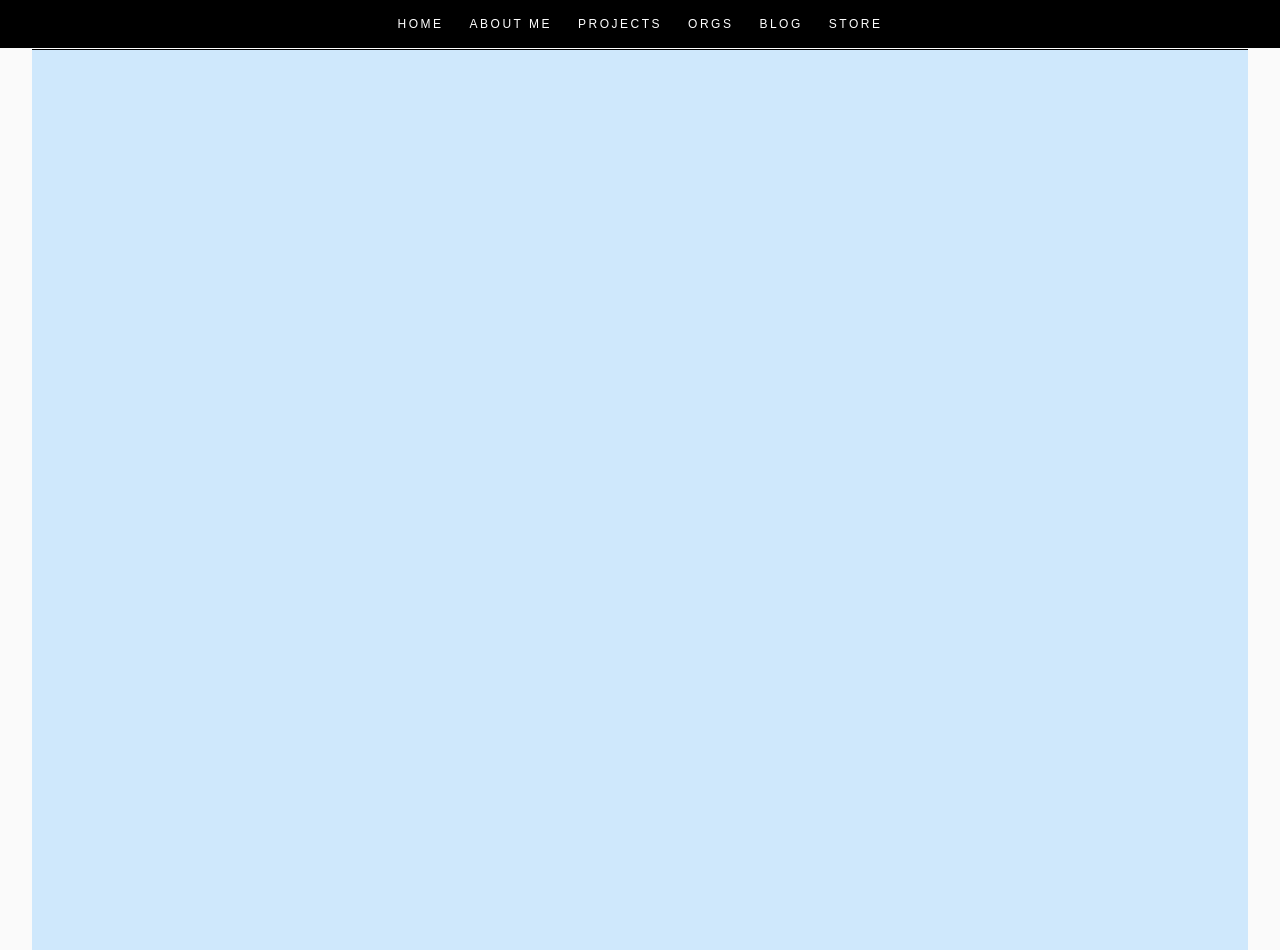
==== index.html @ da84bfb3 "push new websote with blog" ====
<!doctype html><html lang="en"><head><meta charset="utf-8"/><meta name="viewport" content="width=device-width,initial-scale=1"/><meta name="theme-color" content="#000000"/><meta name="description" content="Web site created using create-react-app"/><link rel="manifest" href="/manifest.json"/><link rel="stylesheet" href="https://fonts.googleapis.com/css?family=Roboto:300,400,500,700&display=swap"/><link rel="stylesheet" href="https://fonts.googleapis.com/icon?family=Material+Icons"/><title>Sanjai's Home Page</title><link href="/static/css/2.17e5ed98.chunk.css" rel="stylesheet"><link href="/static/css/main.701fb292.chunk.css" rel="stylesheet"></head><body><noscript>You need to enable JavaScript to run this app.</noscript><div id="root"></div><script>!function(i){function e(e){for(var r,t,n=e[0],o=e[1],u=e[2],l=0,f=[];l<n.length;l++)t=n[l],Object.prototype.hasOwnProperty.call(p,t)&&p[t]&&f.push(p[t][0]),p[t]=0;for(r in o)Object.prototype.hasOwnProperty.call(o,r)&&(i[r]=o[r]);for(s&&s(e);f.length;)f.shift()();return c.push.apply(c,u||[]),a()}function a(){for(var e,r=0;r<c.length;r++){for(var t=c[r],n=!0,o=1;o<t.length;o++){var u=t[o];0!==p[u]&&(n=!1)}n&&(c.splice(r--,1),e=l(l.s=t[0]))}return e}var t={},p={1:0},c=[];function l(e){if(t[e])return t[e].exports;var r=t[e]={i:e,l:!1,exports:{}};return i[e].call(r.exports,r,r.exports,l),r.l=!0,r.exports}l.m=i,l.c=t,l.d=function(e,r,t){l.o(e,r)||Object.defineProperty(e,r,{enumerable:!0,get:t})},l.r=function(e){"undefined"!=typeof Symbol&&Symbol.toStringTag&&Object.defineProperty(e,Symbol.toStringTag,{value:"Module"}),Object.defineProperty(e,"__esModule",{value:!0})},l.t=function(r,e){if(1&e&&(r=l(r)),8&e)return r;if(4&e&&"object"==typeof r&&r&&r.__esModule)return r;var t=Object.create(null);if(l.r(t),Object.defineProperty(t,"default",{enumerable:!0,value:r}),2&e&&"string"!=typeof r)for(var n in r)l.d(t,n,function(e){return r[e]}.bind(null,n));return t},l.n=function(e){var r=e&&e.__esModule?function(){return e.default}:function(){return e};return l.d(r,"a",r),r},l.o=function(e,r){return Object.prototype.hasOwnProperty.call(e,r)},l.p="/";var r=this.webpackJsonpv1=this.webpackJsonpv1||[],n=r.push.bind(r);r.push=e,r=r.slice();for(var o=0;o<r.length;o++)e(r[o]);var s=n;a()}([])</script><script src="/static/js/2.a6d7ed42.chunk.js"></script><script src="/static/js/main.b52041fb.chunk.js"></script></body></html>
---- static/css/main.701fb292.chunk.css ----
body{margin:0;font-family:-apple-system,BlinkMacSystemFont,Segoe UI,Roboto,Oxygen,Ubuntu,Cantarell,Fira Sans,Droid Sans,Helvetica Neue,sans-serif;-webkit-font-smoothing:antialiased;-moz-osx-font-smoothing:grayscale}code{font-family:source-code-pro,Menlo,Monaco,Consolas,Courier New,monospace}.App-logo{height:40vmin;pointer-events:none}@media (prefers-reduced-motion:no-preference){.App-logo{-webkit-animation:App-logo-spin 20s linear infinite;animation:App-logo-spin 20s linear infinite}}.App-header{background-color:#282c34;min-height:100vh;display:flex;flex-direction:column;align-items:center;justify-content:center;font-size:calc(10px + 2vmin);color:#fff}.App-link{color:#61dafb}@-webkit-keyframes App-logo-spin{0%{-webkit-transform:rotate(0deg);transform:rotate(0deg)}to{-webkit-transform:rotate(1turn);transform:rotate(1turn)}}@keyframes App-logo-spin{0%{-webkit-transform:rotate(0deg);transform:rotate(0deg)}to{-webkit-transform:rotate(1turn);transform:rotate(1turn)}}.spk{right:0}.spk .menu{list-style:none;list-style-position:inside;padding:0;margin:0;position:relative;background-color:#cce5ff}.spk .menu li,.spk .menu li:last-child{display:inline-block;padding-right:0}.spk .menu li:nth-child(2) span{border-left:none}.spk .menu li img{height:48px;vertical-align:middle}.spk .menu li:hover div:first-child{text-decoration:underline}.spk .latestUpdates{padding-top:10px;width:100%}.spk .latestUpdates .column{display:inline-block;vertical-align:top;width:48%}.spk .latestUpdates .column ul{padding-left:0}.about-me{margin-left:100px;padding-left:5px;padding-top:1px;border-left:1px solid red}footer{width:100%;border-top:1px solid grey;height:20px;position:fixed;bottom:0}footer,header{display:block;background-color:#fff}header{border-bottom:1px solid #000;top:0;text-align:left}.dropdown{position:relative;display:inline-block;padding-left:10px;padding-right:5px;border-left:1px solid #000;text-transform:capitalize;vertical-align:middle}.dropdown div:nth-child(2){font-size:12px}.dropdown-content{display:none;position:absolute;background-color:#f1f1f1;min-width:160px;z-index:1}.dropdown-content a{color:#000;padding:12px 16px;text-decoration:none;display:block}.dropdown-content a:hover{background-color:#ddd}.dropdown:hover .dropdown-content{display:block}.dropdown:hover .dropbtn{background-color:#3e8e41}header{position:relative;min-height:50px;width:100%;background-size:cover!important;-webkit-background-size:cover!important;text-align:center;overflow:hidden;font-family:-apple-system,BlinkMacSystemFont,Segoe UI,Roboto,Oxygen,Ubuntu,Cantarell,Fira Sans,Droid Sans,Helvetica Neue,sans-serif!important;-webkit-font-smoothing:antialiased!important;-moz-osx-font-smoothing:grayscale!important}header:before{content:"";height:100%}header .banner,header:before{display:inline-block;vertical-align:middle}header .banner{margin:0 auto;width:85%;padding-bottom:30px;text-align:center}header .banner-text{width:100%}header .banner-text h1{font:90px/1.1em opensans-bold,sans-serif;color:#fff;letter-spacing:-2px;margin:0 auto 18px;text-shadow:0 1px 3px rgba(0,0,0,.8)}header .banner-text h3{font:18px/1.9em librebaskerville-regular,serif;color:#a8a8a8;margin:0 auto;width:70%;text-shadow:0 1px 2px rgba(0,0,0,.5)}header .banner-text h3 a,header .banner-text h3 span{color:#fff}header .banner-text hr{width:60%;margin:18px auto 24px;border-color:#2f2d2e;border-color:hsla(0,0%,58.8%,.1)}header .social{margin:24px 0;padding:0;font-size:30px;text-shadow:0 1px 2px rgba(0,0,0,.8)}header .social li{display:inline-block;margin:0 15px;padding:0}header .social li a{color:#fff}header .social li a:hover{color:#11abb0}header .scrolldown a{position:absolute;bottom:30px;left:50%;margin-left:-29px;display:block;height:42px;width:42px;font-size:42px;line-height:42px;color:#fff;border-radius:100%;-webkit-transition:all .3s ease-in-out;transition:all .3s ease-in-out}header .scrolldown a:hover{color:#11abb0}#nav-wrap a,#nav-wrap li,#nav-wrap ul{margin:0;padding:0;border:none;outline:none}#nav-wrap{font:12px opensans-bold,sans-serif;width:100%;text-transform:uppercase;letter-spacing:2.5px;background-color:#000!important;margin:0 auto;z-index:100;position:fixed;left:0;top:0}.opaque{background-color:#333}#nav-wrap>a.mobile-btn{display:none}ul#nav{min-height:48px;width:auto;text-align:center}ul#nav li{position:relative;list-style:none;height:48px;display:inline-block}ul#nav li a{display:inline-block;padding:8px 13px;line-height:32px;text-decoration:none;text-align:left;color:#fff;-webkit-transition:color .2s ease-in-out;transition:color .2s ease-in-out}ul#nav li a:active{background-color:transparent!important}ul#nav li.current a{color:#f06000}
/*# sourceMappingURL=main.701fb292.chunk.css.map */
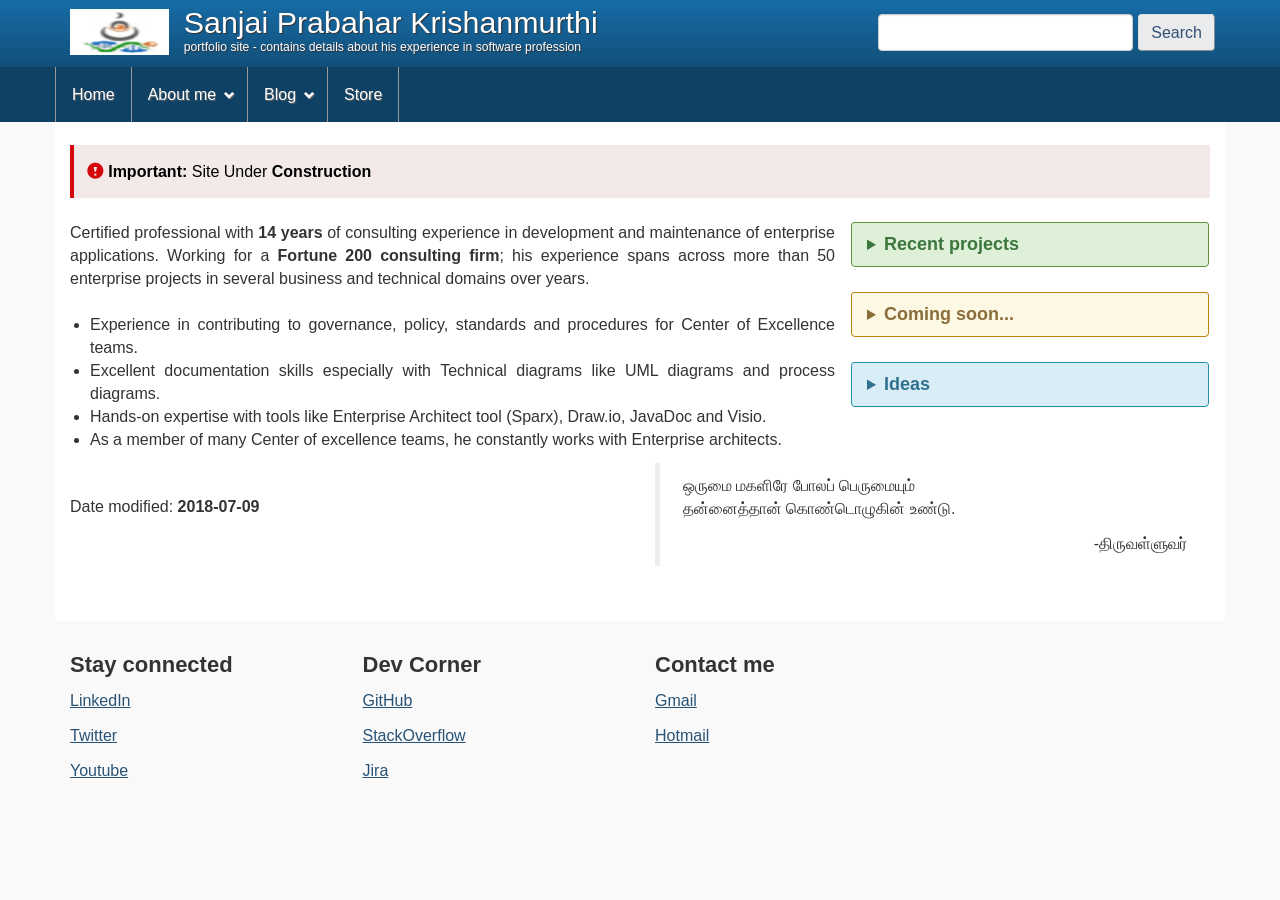
==== commit ccd2996c: "wt verion" ====
--- a/index.html
+++ b/index.html
@@ -1 +1,61 @@
-<!doctype html><html lang="en"><head><meta charset="utf-8"/><meta name="viewport" content="width=device-width,initial-scale=1"/><meta name="theme-color" content="#000000"/><meta name="description" content="Web site created using create-react-app"/><link rel="manifest" href="/manifest.json"/><link rel="stylesheet" href="https://fonts.googleapis.com/css?family=Roboto:300,400,500,700&display=swap"/><link rel="stylesheet" href="https://fonts.googleapis.com/icon?family=Material+Icons"/><title>Sanjai's Home Page</title><link href="/static/css/2.17e5ed98.chunk.css" rel="stylesheet"><link href="/static/css/main.701fb292.chunk.css" rel="stylesheet"></head><body><noscript>You need to enable JavaScript to run this app.</noscript><div id="root"></div><script>!function(i){function e(e){for(var r,t,n=e[0],o=e[1],u=e[2],l=0,f=[];l<n.length;l++)t=n[l],Object.prototype.hasOwnProperty.call(p,t)&&p[t]&&f.push(p[t][0]),p[t]=0;for(r in o)Object.prototype.hasOwnProperty.call(o,r)&&(i[r]=o[r]);for(s&&s(e);f.length;)f.shift()();return c.push.apply(c,u||[]),a()}function a(){for(var e,r=0;r<c.length;r++){for(var t=c[r],n=!0,o=1;o<t.length;o++){var u=t[o];0!==p[u]&&(n=!1)}n&&(c.splice(r--,1),e=l(l.s=t[0]))}return e}var t={},p={1:0},c=[];function l(e){if(t[e])return t[e].exports;var r=t[e]={i:e,l:!1,exports:{}};return i[e].call(r.exports,r,r.exports,l),r.l=!0,r.exports}l.m=i,l.c=t,l.d=function(e,r,t){l.o(e,r)||Object.defineProperty(e,r,{enumerable:!0,get:t})},l.r=function(e){"undefined"!=typeof Symbol&&Symbol.toStringTag&&Object.defineProperty(e,Symbol.toStringTag,{value:"Module"}),Object.defineProperty(e,"__esModule",{value:!0})},l.t=function(r,e){if(1&e&&(r=l(r)),8&e)return r;if(4&e&&"object"==typeof r&&r&&r.__esModule)return r;var t=Object.create(null);if(l.r(t),Object.defineProperty(t,"default",{enumerable:!0,value:r}),2&e&&"string"!=typeof r)for(var n in r)l.d(t,n,function(e){return r[e]}.bind(null,n));return t},l.n=function(e){var r=e&&e.__esModule?function(){return e.default}:function(){return e};return l.d(r,"a",r),r},l.o=function(e,r){return Object.prototype.hasOwnProperty.call(e,r)},l.p="/";var r=this.webpackJsonpv1=this.webpackJsonpv1||[],n=r.push.bind(r);r.push=e,r=r.slice();for(var o=0;o<r.length;o++)e(r[o]);var s=n;a()}([])</script><script src="/static/js/2.a6d7ed42.chunk.js"></script><script src="/static/js/main.b52041fb.chunk.js"></script></body></html>+<html class="no-js" lang="en" dir="ltr">
+<head id="html-header-blade">
+</head>
+<body vocab="http://schema.org/" resource="#wb-webpage" typeof="WebPage">
+    <nav>
+        <ul id="wb-tphp">
+            <li class="wb-slc">
+                <a class="wb-sl" href="#wb-cont">Skip to main content</a>
+            </li>
+            <li class="wb-slc visible-sm visible-md visible-lg">
+                <a class="wb-sl" href="#wb-info">Skip to "About this site"</a>
+            </li>
+        </ul>
+    </nav>
+    <header role="banner">
+        <object id="header-blade"></object>
+    </header>
+    <main role="main" property="mainContentOfPage" resource="#wb-main" class="container">
+        <br />
+        <div class="alert alert-danger">
+            <strong>Important:</strong> Site Under <strong>Construction</strong>
+        </div>
+        <div class="row">
+            <div class="col-md-4 pull-right">
+                <object id="sidebar-blade"></object>
+            </div>
+            <div class="mrgn-lft-md mrgn-rght-md">
+                <object id="front-blade"></object>
+            </div>
+        </div>
+        <div class="row">
+            <div class="col-md-6">
+                <dl id="wb-dtmd">
+                    <dt>Date modified:&#32;</dt>
+                    <dd><strong><time property="dateModified">2018-07-09</time></strong></dd>
+                </dl>
+            </div>
+            <div class="col-md-6">
+                <blockquote>
+                    <p>ஒருமை மகளிரே போலப் பெருமையும் <br />தன்னைத்தான் கொண்டொழுகின் உண்டு.</p>
+                    <p class="text-right">
+                        -திருவள்ளுவர்<br>
+                    </p>
+                </blockquote>
+            </div>
+        </div>
+    </main>
+    <footer id="wb-info" class="visible-sm visible-md visible-lg wb-navcurr wb-navcurr-inited">
+        <object id="footer-blade"></object>
+    </footer>
+    <script src="https://ajax.googleapis.com/ajax/libs/jquery/2.2.4/jquery.min.js"></script>
+    <script src="./wet-boew/js/wet-boew.min.js"></script>
+    <script>
+        $("#header-blade").load("./html-component/header.html");
+        $("#footer-blade").load("./html-component/footer.html");
+        $("#sidebar-blade").load("./html-component/sidebar.html");
+        $("#front-blade").load("./html-component/home.html");
+        $("#html-header-blade").load("./html-component/html-header.html");
+    </script>
+</body>
+</html>
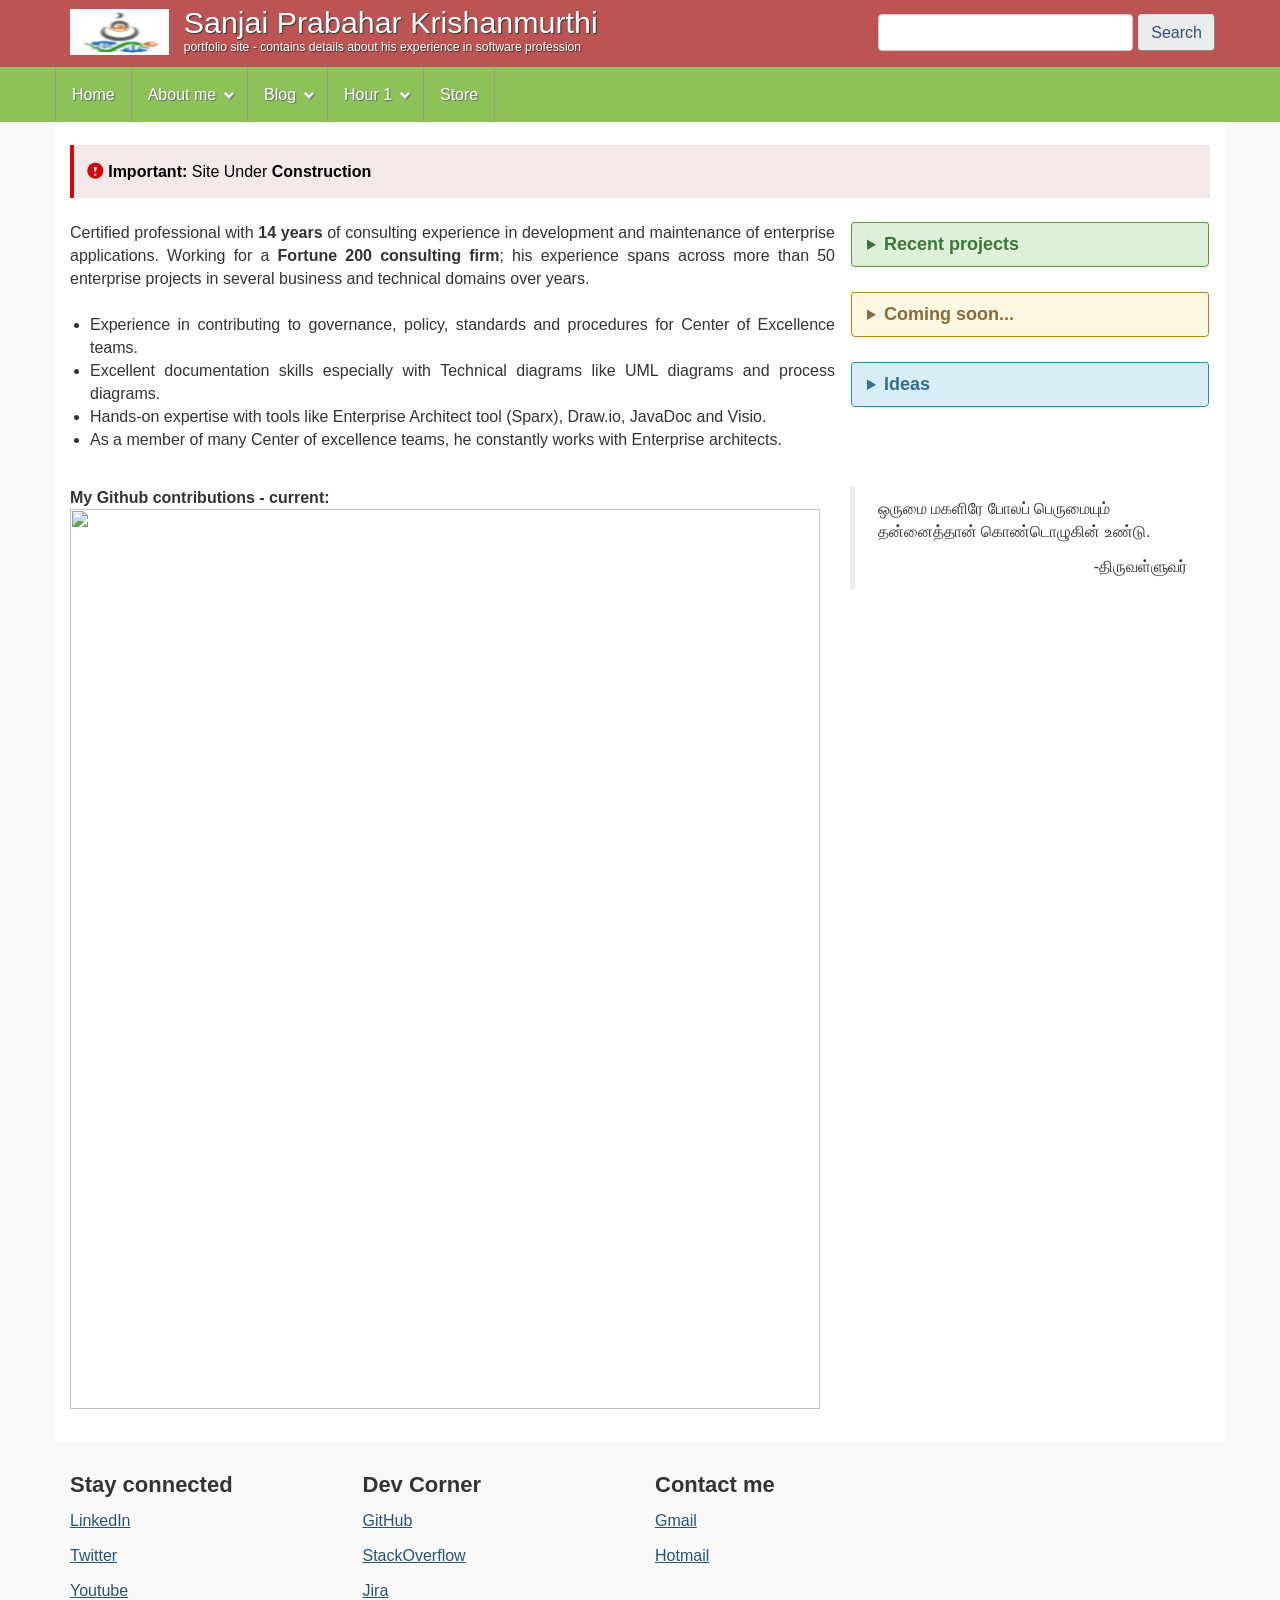
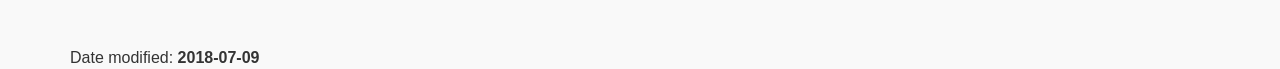
==== commit ecf41f8e: "new version uploaded" ====
--- a/index.html
+++ b/index.html
@@ -1,6 +1,8 @@
 <html class="no-js" lang="en" dir="ltr">
+
 <head id="html-header-blade">
 </head>
+
 <body vocab="http://schema.org/" resource="#wb-webpage" typeof="WebPage">
     <nav>
         <ul id="wb-tphp">
@@ -28,14 +30,18 @@
                 <object id="front-blade"></object>
             </div>
         </div>
+        <br/>
         <div class="row">
-            <div class="col-md-6">
-                <dl id="wb-dtmd">
-                    <dt>Date modified:&#32;</dt>
-                    <dd><strong><time property="dateModified">2018-07-09</time></strong></dd>
-                </dl>
+            <div class="col-md-8">
+                <div >
+                    <b>My Github contributions - current:</b>
+                    <img style="
+                        width: 100%;
+                        height: auto;
+                      " id="actual3" src="https://ghchart.rshah.org/sanjaipk.svg">
+                </div>
             </div>
-            <div class="col-md-6">
+            <div class="col-md-4">
                 <blockquote>
                     <p>ஒருமை மகளிரே போலப் பெருமையும் <br />தன்னைத்தான் கொண்டொழுகின் உண்டு.</p>
                     <p class="text-right">
@@ -58,4 +64,5 @@
         $("#html-header-blade").load("./html-component/html-header.html");
     </script>
 </body>
+
 </html>
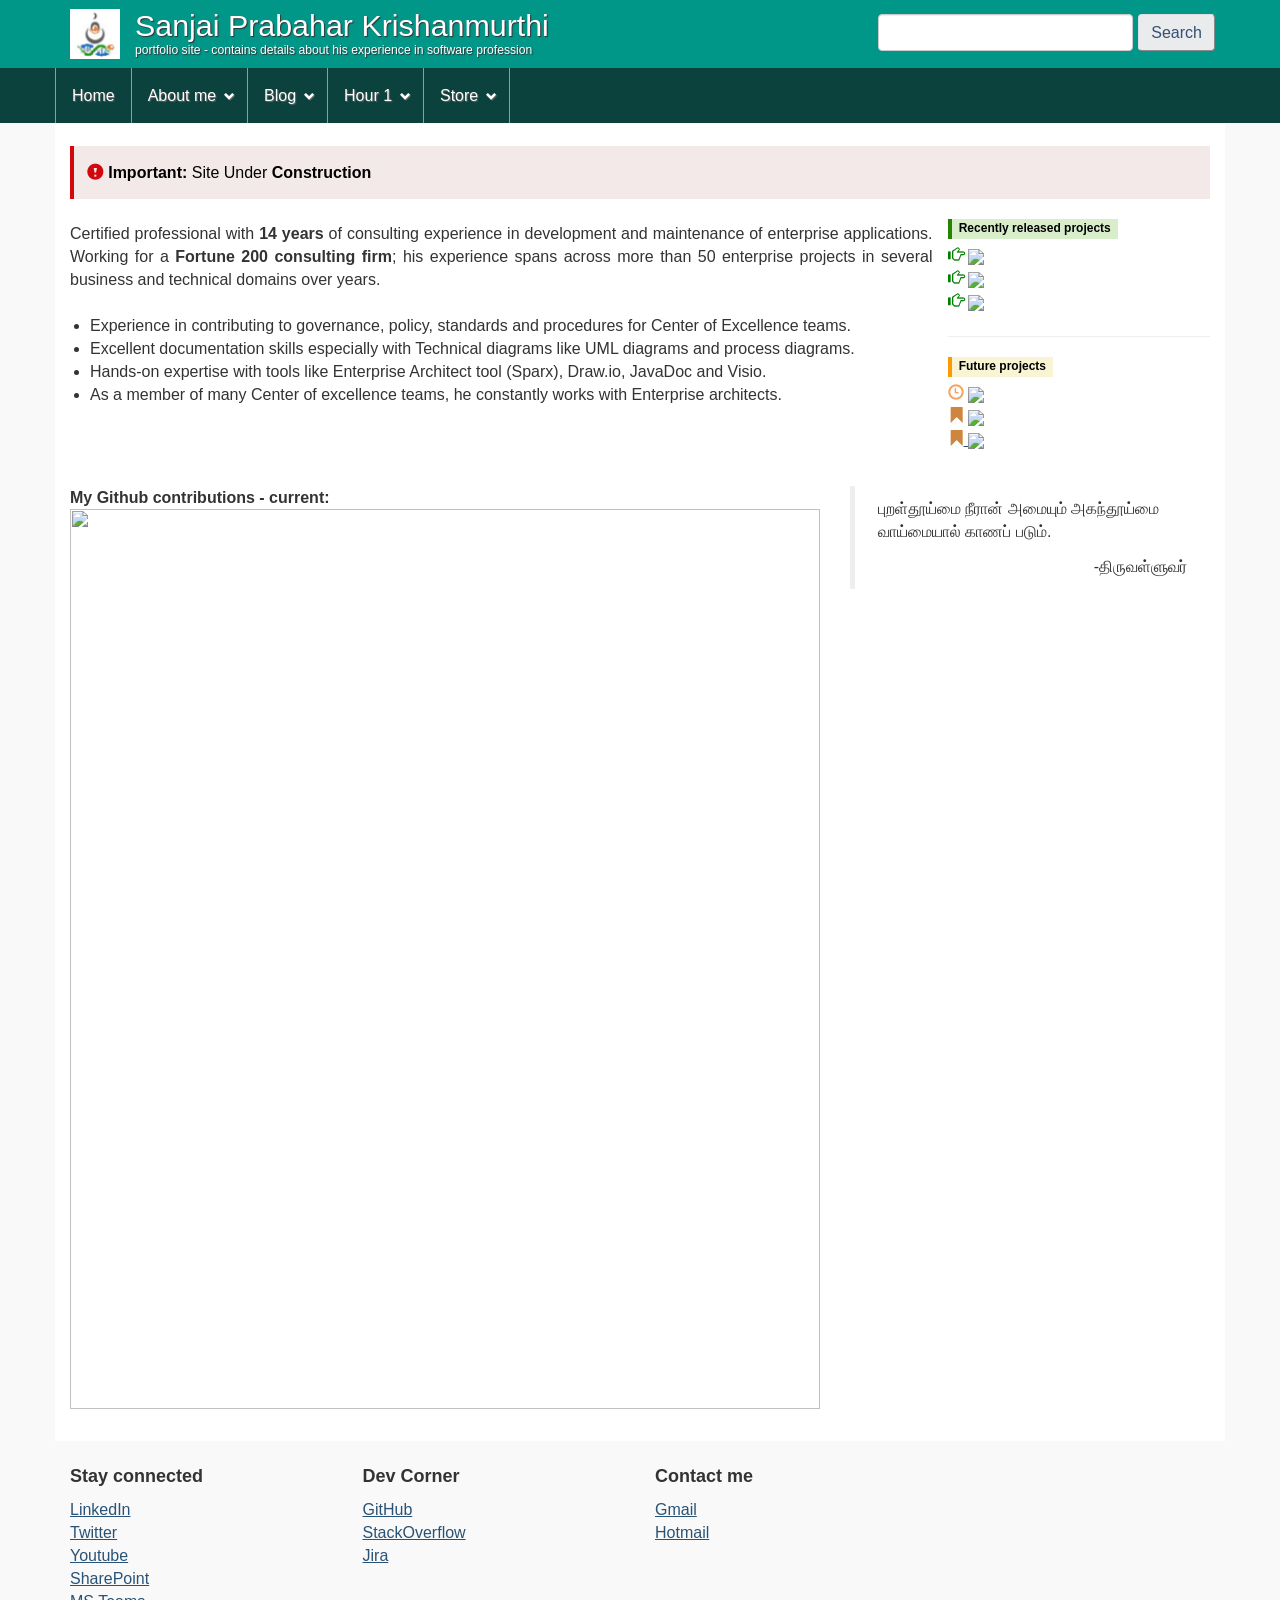
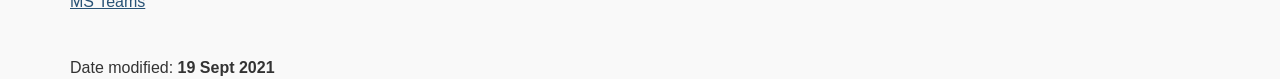
==== commit dbca807e: "Update file(s) "/v2/." from "sanjaipk/portfolio"" ====
--- a/index.html
+++ b/index.html
@@ -19,11 +19,15 @@
     </header>
     <main role="main" property="mainContentOfPage" resource="#wb-main" class="container">
         <br />
-        <div class="alert alert-danger">
+        <div class="alert alert-danger" >
             <strong>Important:</strong> Site Under <strong>Construction</strong>
-        </div>
+         
+                <!-- <img style="max-width: 50%;
+                max-height: 50%;
+                object-fit: contain;" src="http://api.qrserver.com/v1/create-qr-code/?color=000000&amp;bgcolor=FFFFFF&amp;data=https%3A%2F%2Fsanjaipk.github.io&amp;qzone=1&amp;margin=0&amp;size=400x400&amp;ecc=L" alt="qr code" />
+        --> </div> 
         <div class="row">
-            <div class="col-md-4 pull-right">
+            <div class="col-md-3 pull-right">
                 <object id="sidebar-blade"></object>
             </div>
             <div class="mrgn-lft-md mrgn-rght-md">
@@ -41,9 +45,11 @@
                       " id="actual3" src="https://ghchart.rshah.org/sanjaipk.svg">
                 </div>
             </div>
+            
             <div class="col-md-4">
                 <blockquote>
-                    <p>ஒருமை மகளிரே போலப் பெருமையும் <br />தன்னைத்தான் கொண்டொழுகின் உண்டு.</p>
+                     
+                    <p>புறள்தூய்மை நீரான் அமையும் அகந்தூய்மை <br />வாய்மையால் காணப் படும்.</p>
                     <p class="text-right">
                         -திருவள்ளுவர்<br>
                     </p>
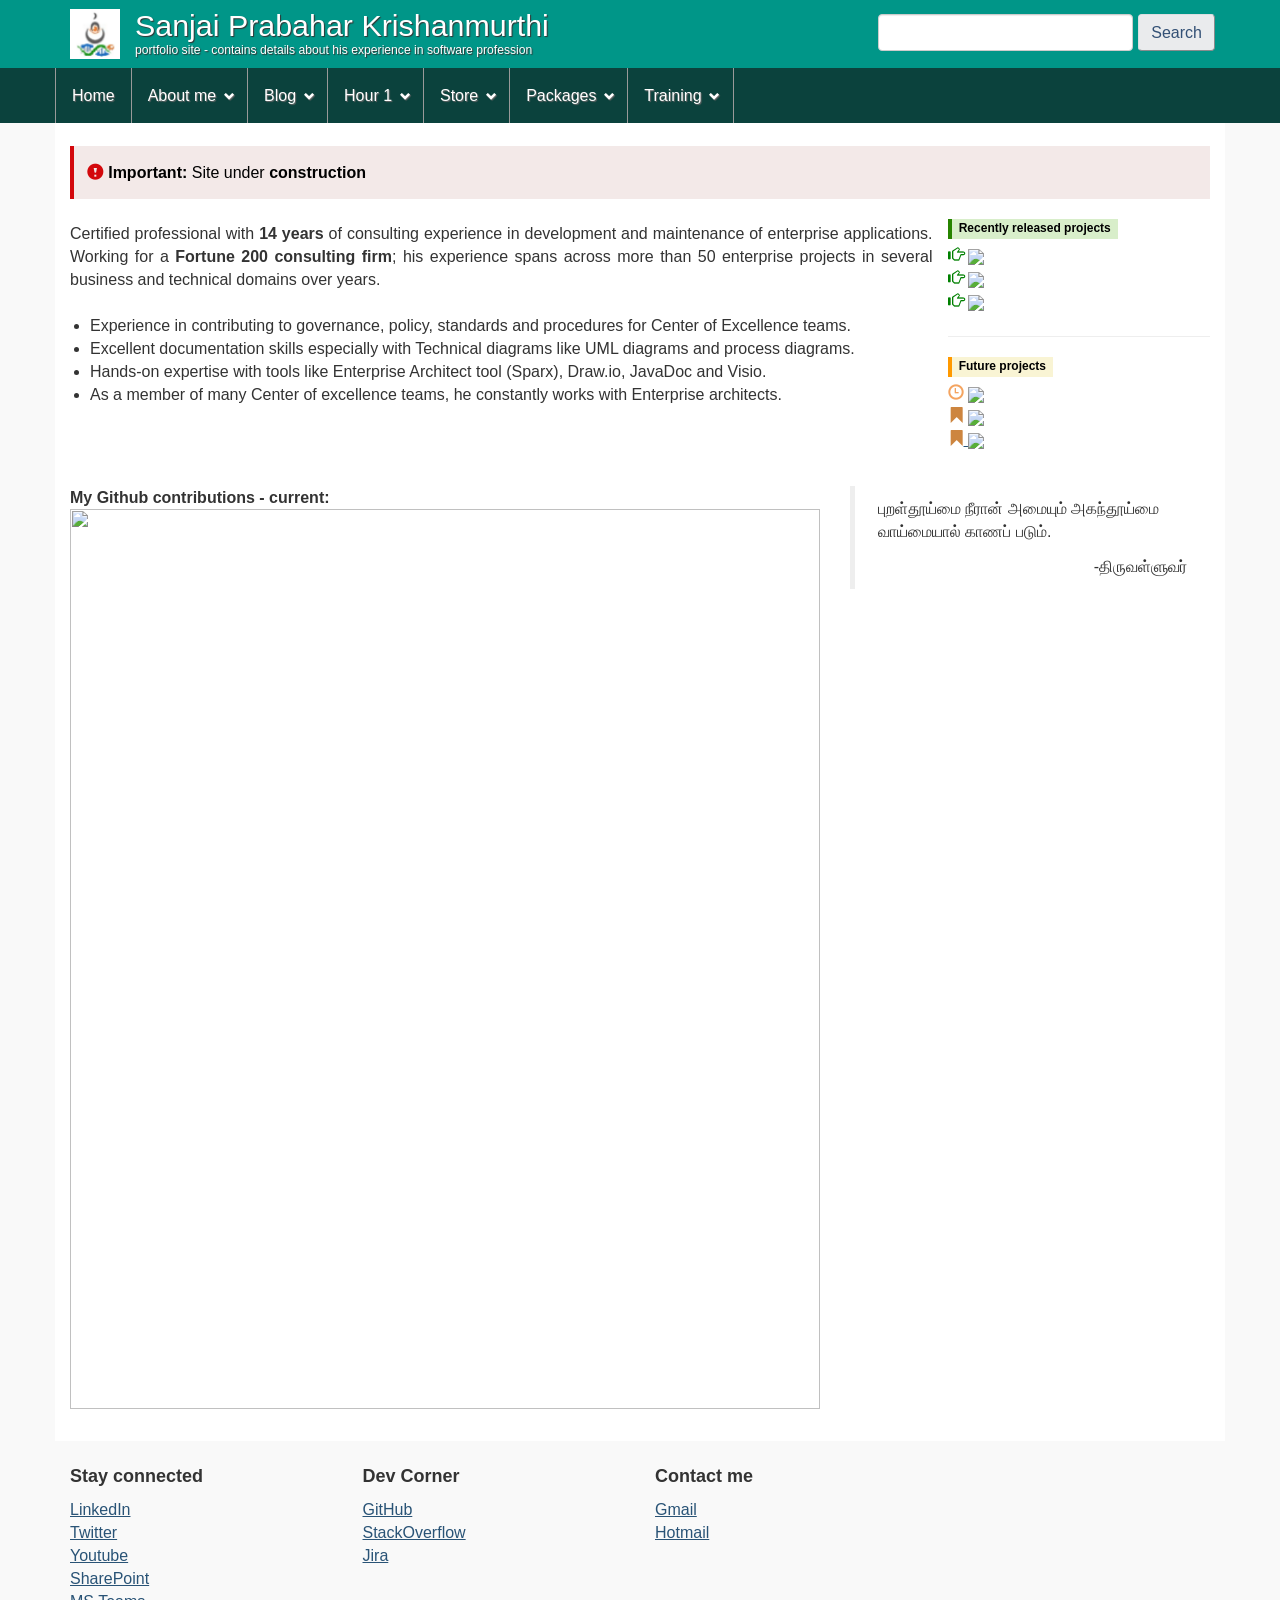
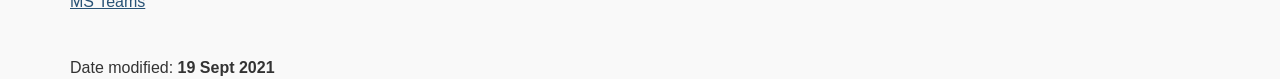
==== commit 9d2975eb: "Update file(s) "/v2/." from "sanjaipk/portfolio"" ====
--- a/index.html
+++ b/index.html
@@ -20,7 +20,7 @@
     <main role="main" property="mainContentOfPage" resource="#wb-main" class="container">
         <br />
         <div class="alert alert-danger" >
-            <strong>Important:</strong> Site Under <strong>Construction</strong>
+            <strong>Important:</strong> Site under <strong> construction</strong>
          
                 <!-- <img style="max-width: 50%;
                 max-height: 50%;
@@ -71,4 +71,4 @@
     </script>
 </body>
 
-</html>+</html>
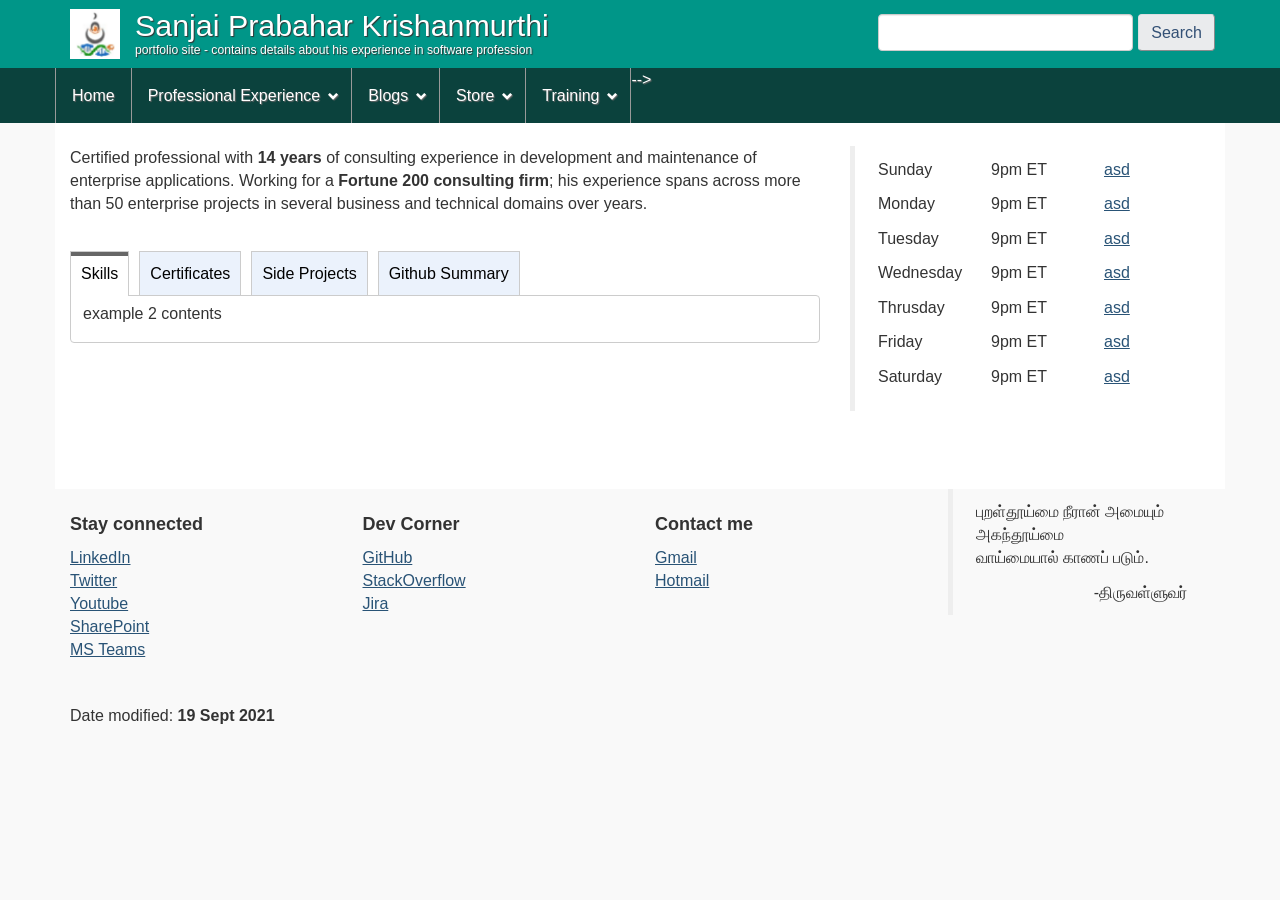
==== commit 08f9fa53: "Update file(s) "/v2/." from "sanjaipk/portfolio"" ====
--- a/index.html
+++ b/index.html
@@ -19,41 +19,30 @@
     </header>
     <main role="main" property="mainContentOfPage" resource="#wb-main" class="container">
         <br />
-        <div class="alert alert-danger" >
-            <strong>Important:</strong> Site under <strong> construction</strong>
+
+        <!-- <div class="alert alert-danger" >
+            <strong>Important:</strong> Site Under <strong>Construction</strong>
+
          
-                <!-- <img style="max-width: 50%;
+               <img style="max-width: 50%;
                 max-height: 50%;
                 object-fit: contain;" src="http://api.qrserver.com/v1/create-qr-code/?color=000000&amp;bgcolor=FFFFFF&amp;data=https%3A%2F%2Fsanjaipk.github.io&amp;qzone=1&amp;margin=0&amp;size=400x400&amp;ecc=L" alt="qr code" />
-        --> </div> 
+       </div>  -->
         <div class="row">
-            <div class="col-md-3 pull-right">
+            
+            <div class="col-sm-8">
+                <!-- <div class="col-md-8 mrgn-lft-md mrgn-rght-md"> -->
+                <object id="front-blade"></object>
+            </div>
+            <div class="col-sm-4">
+                <!-- <div class="col-md-4 pull-right"> -->
                 <object id="sidebar-blade"></object>
-            </div>
-            <div class="mrgn-lft-md mrgn-rght-md">
-                <object id="front-blade"></object>
             </div>
         </div>
         <br/>
         <div class="row">
-            <div class="col-md-8">
-                <div >
-                    <b>My Github contributions - current:</b>
-                    <img style="
-                        width: 100%;
-                        height: auto;
-                      " id="actual3" src="https://ghchart.rshah.org/sanjaipk.svg">
-                </div>
-            </div>
-            
-            <div class="col-md-4">
-                <blockquote>
-                     
-                    <p>புறள்தூய்மை நீரான் அமையும் அகந்தூய்மை <br />வாய்மையால் காணப் படும்.</p>
-                    <p class="text-right">
-                        -திருவள்ளுவர்<br>
-                    </p>
-                </blockquote>
+            <div class="col-12">
+                
             </div>
         </div>
     </main>
@@ -63,11 +52,28 @@
     <script src="https://ajax.googleapis.com/ajax/libs/jquery/2.2.4/jquery.min.js"></script>
     <script src="./wet-boew/js/wet-boew.min.js"></script>
     <script>
-        $("#header-blade").load("./html-component/header.html");
-        $("#footer-blade").load("./html-component/footer.html");
-        $("#sidebar-blade").load("./html-component/sidebar.html");
-        $("#front-blade").load("./html-component/home.html");
-        $("#html-header-blade").load("./html-component/html-header.html");
+        $("#header-blade").load("./html-component/common/header.html");
+        $("#footer-blade").load("./html-component/common/footer.html");
+        $("#sidebar-blade").load("./html-component/common/sidebar.html");
+        $("#front-blade").load("./html-component/pages/home.html");
+        $("#html-header-blade").load("./html-component/common/html-header.html");
+
+
+  
+    var vars = [], hash;
+    var hashes = window.location.href.slice(window.location.href.indexOf('?') + 1).split('&');
+    for(var i = 0; i < hashes.length; i++)
+    {
+        hash = hashes[i].split('=');
+        vars.push(hash[0]);
+        vars[hash[0]] = hash[1];
+    }
+if(vars["goto"] !== undefined){
+$("#front-blade").load("./html-component/pages/"+ vars["goto"]+".html");
+}
+
+
+  
     </script>
 </body>
 
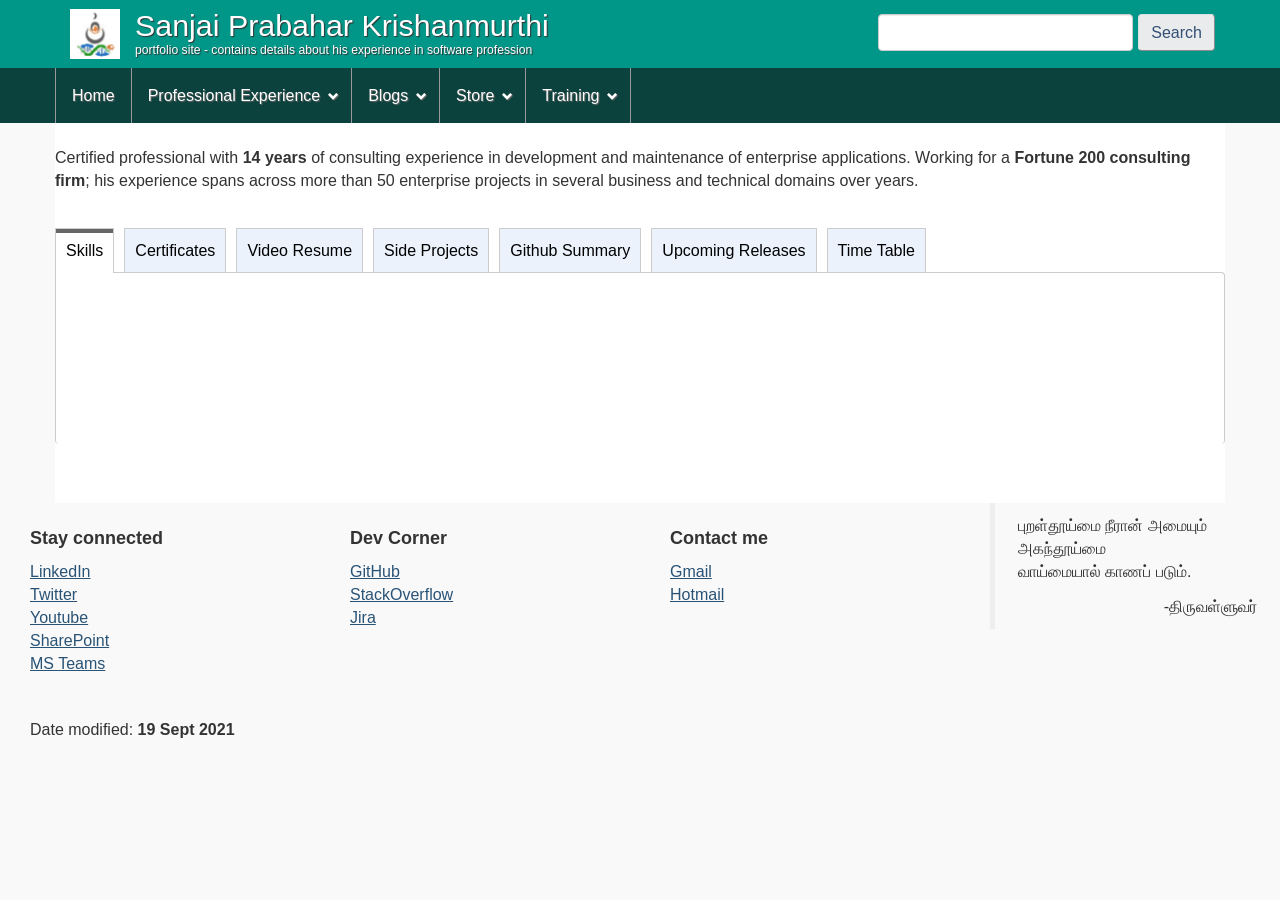
==== commit 89f2d0a2: "Update file(s) "/v2/." from "sanjaipk/portfolio"" ====
--- a/index.html
+++ b/index.html
@@ -1,8 +1,6 @@
 <html class="no-js" lang="en" dir="ltr">
-
 <head id="html-header-blade">
 </head>
-
 <body vocab="http://schema.org/" resource="#wb-webpage" typeof="WebPage">
     <nav>
         <ul id="wb-tphp">
@@ -19,34 +17,30 @@
     </header>
     <main role="main" property="mainContentOfPage" resource="#wb-main" class="container">
         <br />
-
         <!-- <div class="alert alert-danger" >
             <strong>Important:</strong> Site Under <strong>Construction</strong>
-
-         
                <img style="max-width: 50%;
                 max-height: 50%;
                 object-fit: contain;" src="http://api.qrserver.com/v1/create-qr-code/?color=000000&amp;bgcolor=FFFFFF&amp;data=https%3A%2F%2Fsanjaipk.github.io&amp;qzone=1&amp;margin=0&amp;size=400x400&amp;ecc=L" alt="qr code" />
-       </div>  -->
+        </div>-->
         <div class="row">
-            
-            <div class="col-sm-8">
+            <div class="col-sx-12 ">
                 <!-- <div class="col-md-8 mrgn-lft-md mrgn-rght-md"> -->
                 <object id="front-blade"></object>
             </div>
-            <div class="col-sm-4">
-                <!-- <div class="col-md-4 pull-right"> -->
+            <!-- <div class="col-md-4 visible-md visible-lg">
+                 <div class="col-md-4 pull-right">
                 <object id="sidebar-blade"></object>
-            </div>
+            </div> -->
         </div>
-        <br/>
+        <br />
         <div class="row">
             <div class="col-12">
-                
             </div>
         </div>
     </main>
-    <footer id="wb-info" class="visible-sm visible-md visible-lg wb-navcurr wb-navcurr-inited">
+    <footer id="wb-info" class="visible-sm visible-md visible-lg wb-navcurr wb-navcurr-inited container" 
+    style="bottom: 10px;  margin-left: 15px;width: 100%;">
         <object id="footer-blade"></object>
     </footer>
     <script src="https://ajax.googleapis.com/ajax/libs/jquery/2.2.4/jquery.min.js"></script>
@@ -57,24 +51,17 @@
         $("#sidebar-blade").load("./html-component/common/sidebar.html");
         $("#front-blade").load("./html-component/pages/home.html");
         $("#html-header-blade").load("./html-component/common/html-header.html");
-
-
-  
-    var vars = [], hash;
-    var hashes = window.location.href.slice(window.location.href.indexOf('?') + 1).split('&');
-    for(var i = 0; i < hashes.length; i++)
-    {
-        hash = hashes[i].split('=');
-        vars.push(hash[0]);
-        vars[hash[0]] = hash[1];
-    }
-if(vars["goto"] !== undefined){
-$("#front-blade").load("./html-component/pages/"+ vars["goto"]+".html");
-}
-
-
-  
+        var vars = [], hash;
+        var hashes = window.location.href.slice(window.location.href.indexOf('?') + 1).split('&');
+        for (var i = 0; i < hashes.length; i++) {
+            hash = hashes[i].split('=');
+            vars.push(hash[0]);
+            vars[hash[0]] = hash[1];
+        }
+        if (vars["goto"] !== undefined) {
+            $("#front-blade").load("./html-component/pages/" + vars["goto"] + ".html");
+        }
     </script>
 </body>
 
-</html>
+</html>
